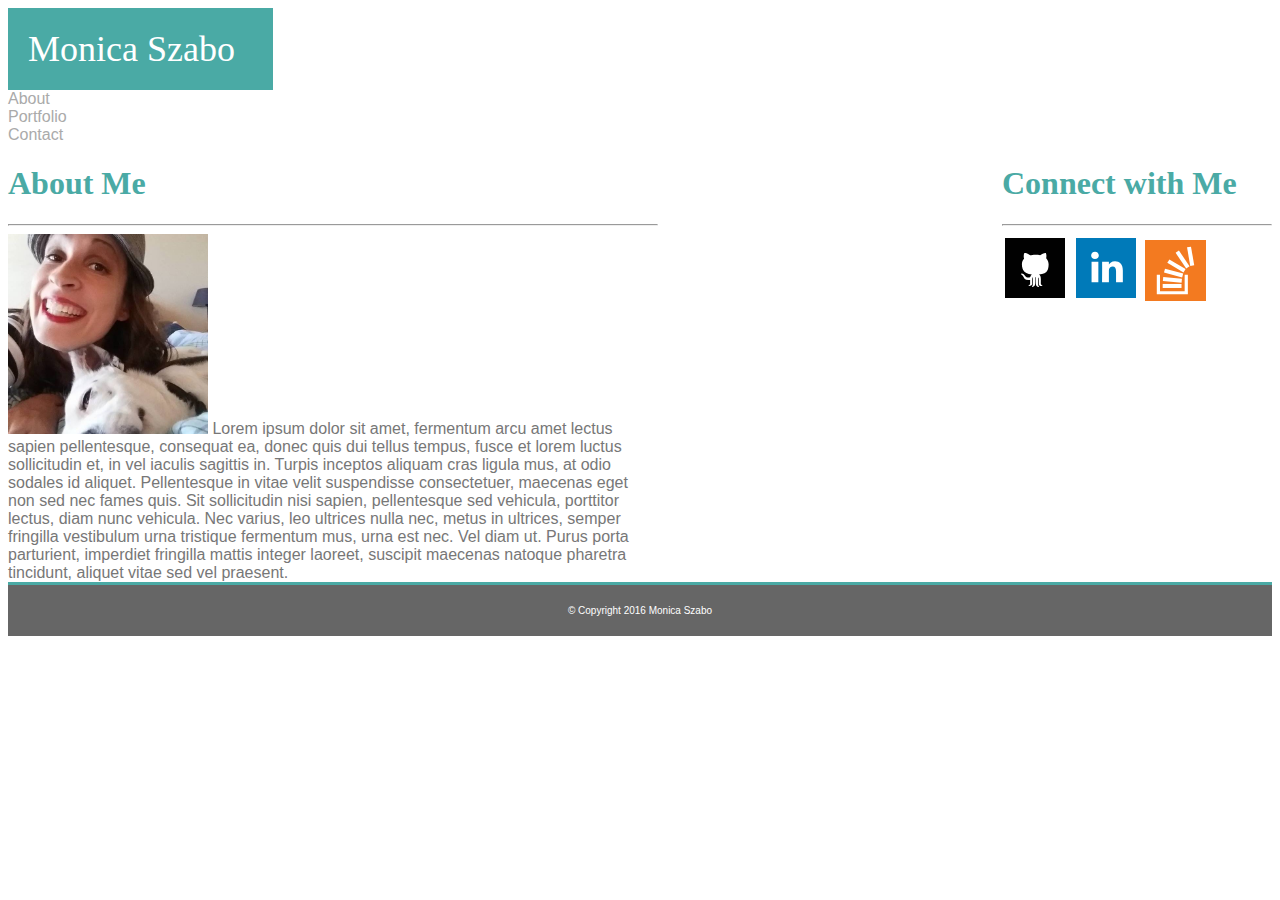
==== index.html @ a471b201 "Second" ====
<!DOCTYPE html>
<html>
	<head>
		<title>Monica Szabo</title>
		<link rel="stylesheet" type="text/css" href="assets/css/style.css">
	</head>
	<body>
		<section id="theTop">
			<header>Monica Szabo</header>

			<div class="topBar"><a href="index.html">About</a></div>
			<div class="topBar"><a href="portfolio.html">Portfolio</a></div>
			<div class="topBar"><a href="contact.html">Contact</a></div>
		</section>

		<section id="content">
			<h1>About Me</h1>
			<hr>
			<img src="assets/images/profilepic.jpg" width=200px>

			Lorem ipsum dolor sit amet, fermentum arcu amet lectus sapien pellentesque, consequat ea, donec quis dui tellus tempus, fusce et lorem luctus sollicitudin et, in vel iaculis sagittis in. Turpis inceptos aliquam cras ligula mus, at odio sodales id aliquet. Pellentesque in vitae velit suspendisse consectetuer, maecenas eget non sed nec fames quis. Sit sollicitudin nisi sapien, pellentesque sed vehicula, porttitor lectus, diam nunc vehicula. Nec varius, leo ultrices nulla nec, metus in ultrices, semper fringilla vestibulum urna tristique fermentum mus, urna est nec. Vel diam ut. Purus porta parturient, imperdiet fringilla mattis integer laoreet, suscipit maecenas natoque pharetra tincidunt, aliquet vitae sed vel praesent.
		</section>

		<section id="connect">
			<h1>Connect with Me</h1>
			<hr>
			<img src="assets/images/githubIcon.svg">
			<img src="assets/images/linkedInIcon.svg">
			<img src="assets/images/stackoverflowIcon.svg" width=61px>
		</section>
	</body>

	<footer>
	&copy; Copyright 2016 Monica Szabo 
	</footer>
</html>
---- assets/css/style.css ----
* {
  box-sizing: border-box;
  text-align: left;
  font-family: 'Arial', 'Helvetica Neue', Helvetica, sans-serif;
  color: #777777;
}

header {
	background-color: #4aaaa5;
	font-family: 'Georgia', Times, Times New Roman, serif;
	font-size: 36px;
	color: #fff;
	padding: 20px;
	width: 265px;
}

#theTop {
	float: left;
	width: 960px;
	
}

.topBar {

}

#content {
	float: left;
	width: 650px;

}

#connect {
	float: right;
	width: 270px;

}


h1 {
	font-family: 'Georgia', Times, Times New Roman, serif;
	color: #4aaaa5;
}

section {
	background-color: #fff;

}

footer {
	background-color: #666;
	color: #fff;
	text-align: center;
	padding: 20px;
	font-size: 10px;
	border-top: solid #4aaaa5;
	clear: both;
}

a{
	color: #aaa;
	text-decoration: none;
}
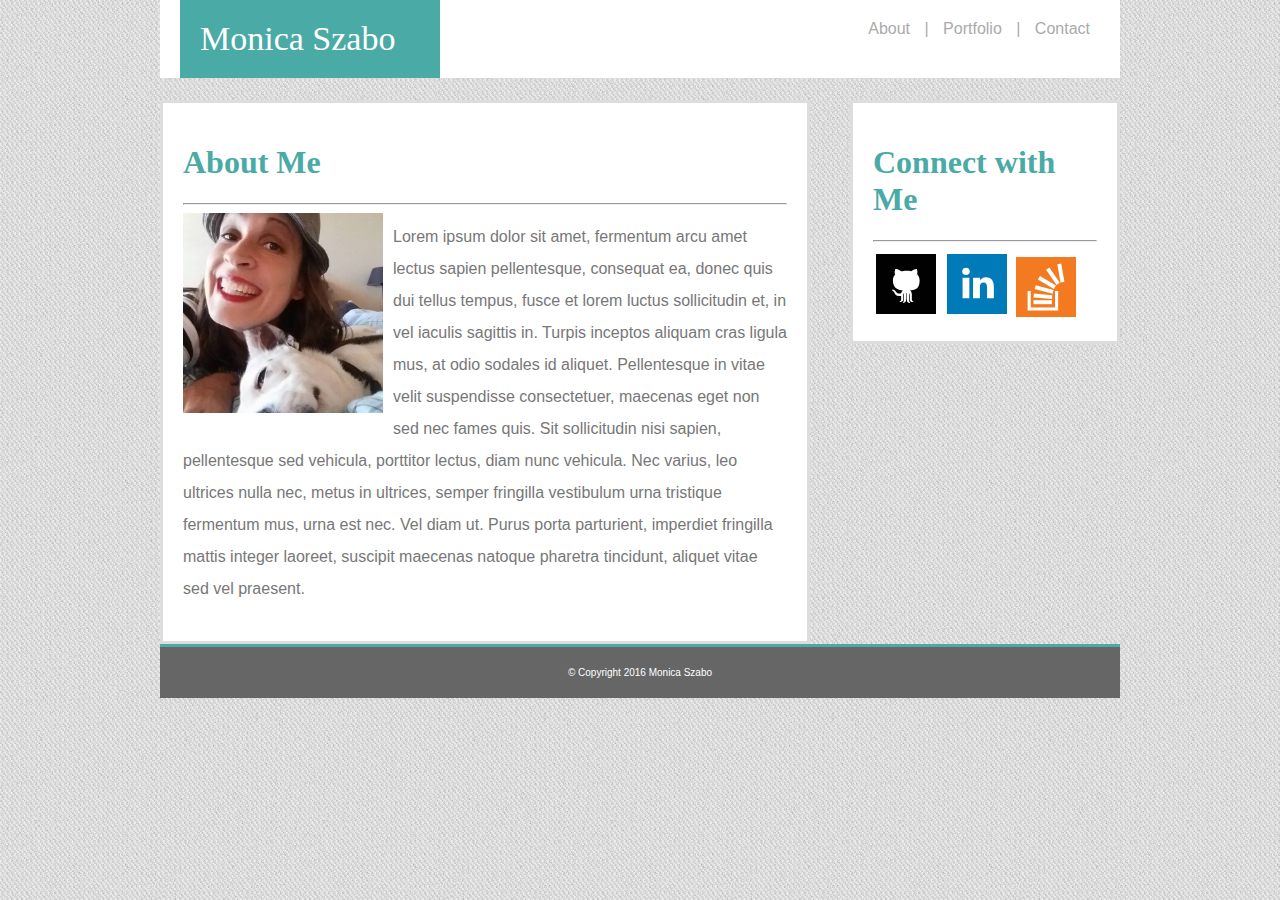
==== commit fbaf39e3: "Third" ====
--- a/index.html
+++ b/index.html
@@ -5,29 +5,33 @@
 		<link rel="stylesheet" type="text/css" href="assets/css/style.css">
 	</head>
 	<body>
-		<section id="theTop">
+		<div id="theTop">
 			<header>Monica Szabo</header>
 
-			<div class="topBar"><a href="index.html">About</a></div>
-			<div class="topBar"><a href="portfolio.html">Portfolio</a></div>
-			<div class="topBar"><a href="contact.html">Contact</a></div>
-		</section>
+			<div id="topBar">
+				<a href="index.html">About</a> | 
+				<a href="portfolio.html">Portfolio</a> | 
+				<a href="contact.html">Contact</a>
+			</div>
+		</div>
+		
+		<div id="theMiddle">
+			<section id="content">
+				<h1>About Me</h1>
+				<hr>
+				<img src="assets/images/profilepic.jpg" width=200px id="profile">
 
-		<section id="content">
-			<h1>About Me</h1>
-			<hr>
-			<img src="assets/images/profilepic.jpg" width=200px>
+				<p>Lorem ipsum dolor sit amet, fermentum arcu amet lectus sapien pellentesque, consequat ea, donec quis dui tellus tempus, fusce et lorem luctus sollicitudin et, in vel iaculis sagittis in. Turpis inceptos aliquam cras ligula mus, at odio sodales id aliquet. Pellentesque in vitae velit suspendisse consectetuer, maecenas eget non sed nec fames quis. Sit sollicitudin nisi sapien, pellentesque sed vehicula, porttitor lectus, diam nunc vehicula. Nec varius, leo ultrices nulla nec, metus in ultrices, semper fringilla vestibulum urna tristique fermentum mus, urna est nec. Vel diam ut. Purus porta parturient, imperdiet fringilla mattis integer laoreet, suscipit maecenas natoque pharetra tincidunt, aliquet vitae sed vel praesent.</p>
+			</section>
 
-			Lorem ipsum dolor sit amet, fermentum arcu amet lectus sapien pellentesque, consequat ea, donec quis dui tellus tempus, fusce et lorem luctus sollicitudin et, in vel iaculis sagittis in. Turpis inceptos aliquam cras ligula mus, at odio sodales id aliquet. Pellentesque in vitae velit suspendisse consectetuer, maecenas eget non sed nec fames quis. Sit sollicitudin nisi sapien, pellentesque sed vehicula, porttitor lectus, diam nunc vehicula. Nec varius, leo ultrices nulla nec, metus in ultrices, semper fringilla vestibulum urna tristique fermentum mus, urna est nec. Vel diam ut. Purus porta parturient, imperdiet fringilla mattis integer laoreet, suscipit maecenas natoque pharetra tincidunt, aliquet vitae sed vel praesent.
-		</section>
-
-		<section id="connect">
-			<h1>Connect with Me</h1>
-			<hr>
-			<img src="assets/images/githubIcon.svg">
-			<img src="assets/images/linkedInIcon.svg">
-			<img src="assets/images/stackoverflowIcon.svg" width=61px>
-		</section>
+			<section id="connect">
+				<h1>Connect with Me</h1>
+				<hr>
+				<img src="assets/images/githubIcon.svg">
+				<img src="assets/images/linkedInIcon.svg">
+				<img src="assets/images/stackoverflowIcon.svg" width=60px>
+			</section>
+		</div>
 	</body>
 
 	<footer>
--- a/assets/css/style.css
+++ b/assets/css/style.css
@@ -5,37 +5,52 @@
   color: #777777;
 }
 
+body {
+	background-image: url("../images/background.png");
+	align-items: center;
+	width: 960px;
+	margin: 0 auto;
+}
+
 header {
 	background-color: #4aaaa5;
 	font-family: 'Georgia', Times, Times New Roman, serif;
-	font-size: 36px;
+	font-size: 34px;
 	color: #fff;
 	padding: 20px;
-	width: 265px;
+	width: 260px;
+	float: left;
+	margin-left: 20px;
 }
 
 #theTop {
 	float: left;
-	width: 960px;
-	
+	width: 100%;
+	background-color: #fff;	
 }
 
-.topBar {
+#topBar {
+	float: right;
+	color: #aaa;
+	padding: 20px;
+}
 
+#theMiddle {
+	padding: 100px 0px 100px 0px;
 }
 
 #content {
 	float: left;
 	width: 650px;
-
+	padding: 20px;
 }
 
 #connect {
 	float: right;
 	width: 270px;
+	padding: 20px;
 
 }
-
 
 h1 {
 	font-family: 'Georgia', Times, Times New Roman, serif;
@@ -44,7 +59,8 @@
 
 section {
 	background-color: #fff;
-
+	border-style: solid;
+	border-color: #dddddd;
 }
 
 footer {
@@ -55,9 +71,24 @@
 	font-size: 10px;
 	border-top: solid #4aaaa5;
 	clear: both;
+	margin-top: 100px;
 }
 
 a{
 	color: #aaa;
 	text-decoration: none;
+	padding: 10px;
+}
+
+a:hover {
+    color: #666;
+}
+
+#profile {
+	float: left;
+	margin: 0px 10px 10px 0px;
+}
+
+p {
+	line-height: 200%;
 }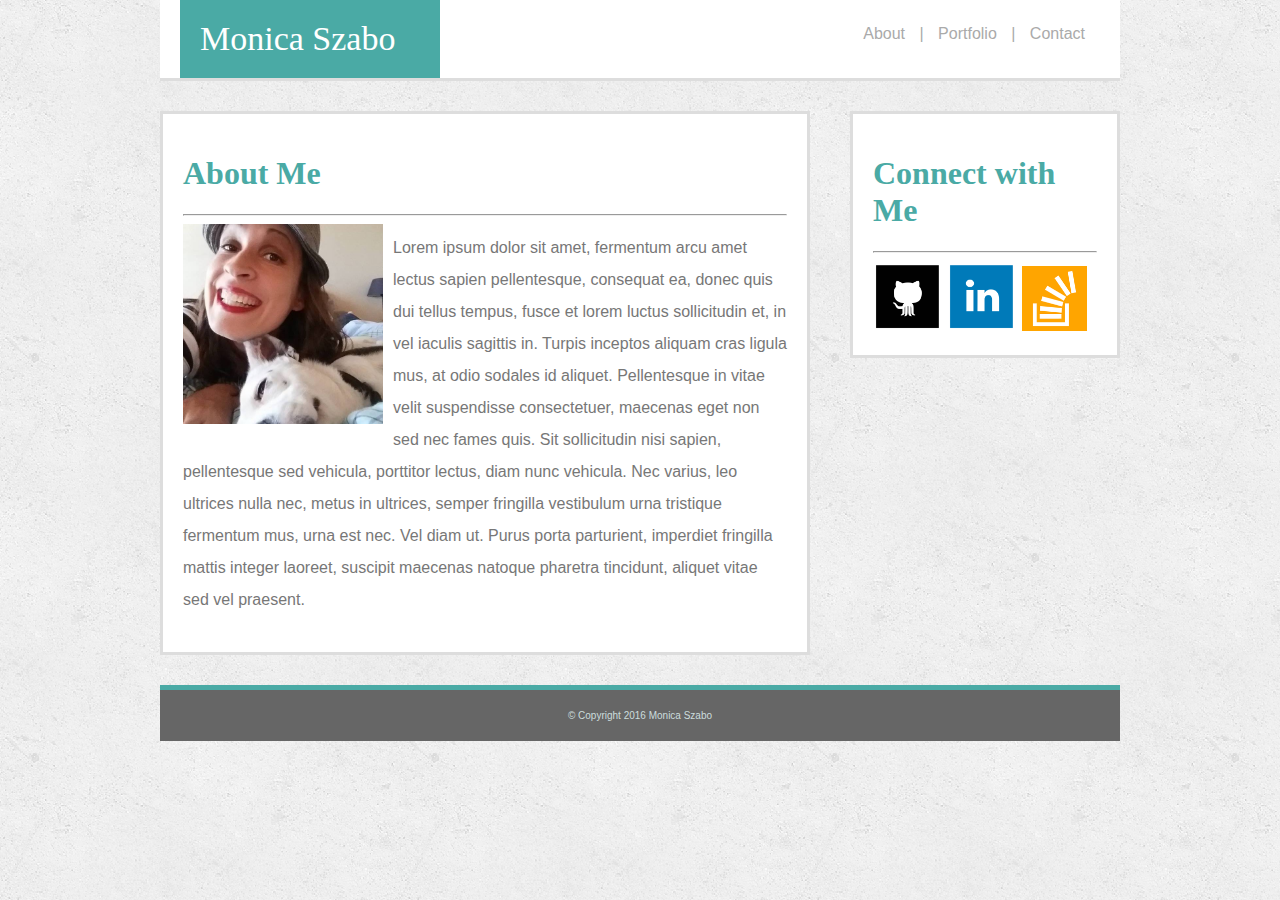
==== commit cf952072: "Fourth" ====
--- a/index.html
+++ b/index.html
@@ -9,9 +9,9 @@
 			<header>Monica Szabo</header>
 
 			<div id="topBar">
-				<a href="index.html">About</a> | 
-				<a href="portfolio.html">Portfolio</a> | 
-				<a href="contact.html">Contact</a>
+				<a href="index.html" class="topLinks">About</a> | 
+				<a href="portfolio.html" class="topLinks">Portfolio</a> | 
+				<a href="contact.html" class="topLinks">Contact</a>
 			</div>
 		</div>
 		
@@ -19,7 +19,7 @@
 			<section id="content">
 				<h1>About Me</h1>
 				<hr>
-				<img src="assets/images/profilepic.jpg" width=200px id="profile">
+				<img src="assets/images/profilepic.jpg" alt="Monica Szabo" width=200px id="profile">
 
 				<p>Lorem ipsum dolor sit amet, fermentum arcu amet lectus sapien pellentesque, consequat ea, donec quis dui tellus tempus, fusce et lorem luctus sollicitudin et, in vel iaculis sagittis in. Turpis inceptos aliquam cras ligula mus, at odio sodales id aliquet. Pellentesque in vitae velit suspendisse consectetuer, maecenas eget non sed nec fames quis. Sit sollicitudin nisi sapien, pellentesque sed vehicula, porttitor lectus, diam nunc vehicula. Nec varius, leo ultrices nulla nec, metus in ultrices, semper fringilla vestibulum urna tristique fermentum mus, urna est nec. Vel diam ut. Purus porta parturient, imperdiet fringilla mattis integer laoreet, suscipit maecenas natoque pharetra tincidunt, aliquet vitae sed vel praesent.</p>
 			</section>
@@ -27,9 +27,11 @@
 			<section id="connect">
 				<h1>Connect with Me</h1>
 				<hr>
-				<img src="assets/images/githubIcon.svg">
-				<img src="assets/images/linkedInIcon.svg">
-				<img src="assets/images/stackoverflowIcon.svg" width=60px>
+				<a href="https://github.com/MonicaSzabo/" target="_blank"><img src="assets/images/githubIcon.png" title="My GitHub Page" alt="GitHub" height=70></a>
+
+				<a href="https://www.linkedin.com/in/monica-szabo-39bba714" target="_blank"><img src="assets/images/linkedInIcon.png" title="My LinkedIn Page" alt="LinkedIn" height=70></a>
+
+				<img src="assets/images/stackoverflowIcon.png" title="Coming Soon!" alt="StackOverflow" height=65>
 			</section>
 		</div>
 	</body>
--- a/assets/css/style.css
+++ b/assets/css/style.css
@@ -7,7 +7,6 @@
 
 body {
 	background-image: url("../images/background.png");
-	align-items: center;
 	width: 960px;
 	margin: 0 auto;
 }
@@ -26,23 +25,35 @@
 #theTop {
 	float: left;
 	width: 100%;
-	background-color: #fff;	
+	background-color: #fff;
+	border-bottom: solid #ddd;
 }
 
 #topBar {
 	float: right;
 	color: #aaa;
-	padding: 20px;
+	padding: 25px;
+}
+
+.topLinks {
+	padding: 10px;
 }
 
 #theMiddle {
-	padding: 100px 0px 100px 0px;
+	float: left;
+	padding: 30px 0px 30px 0px;
+	width: 960px;
 }
 
 #content {
 	float: left;
 	width: 650px;
 	padding: 20px;
+}
+
+#profile {
+	float: left;
+	margin: 0px 10px 10px 0px;
 }
 
 #connect {
@@ -60,35 +71,28 @@
 section {
 	background-color: #fff;
 	border-style: solid;
-	border-color: #dddddd;
+	border-color: #ddd;
 }
 
 footer {
 	background-color: #666;
-	color: #fff;
+	color: #cdd;
 	text-align: center;
 	padding: 20px;
 	font-size: 10px;
-	border-top: solid #4aaaa5;
+	border-top: thick solid #4aaaa5;
 	clear: both;
-	margin-top: 100px;
 }
 
 a{
 	color: #aaa;
 	text-decoration: none;
-	padding: 10px;
 }
 
 a:hover {
     color: #666;
 }
 
-#profile {
-	float: left;
-	margin: 0px 10px 10px 0px;
-}
-
 p {
 	line-height: 200%;
 }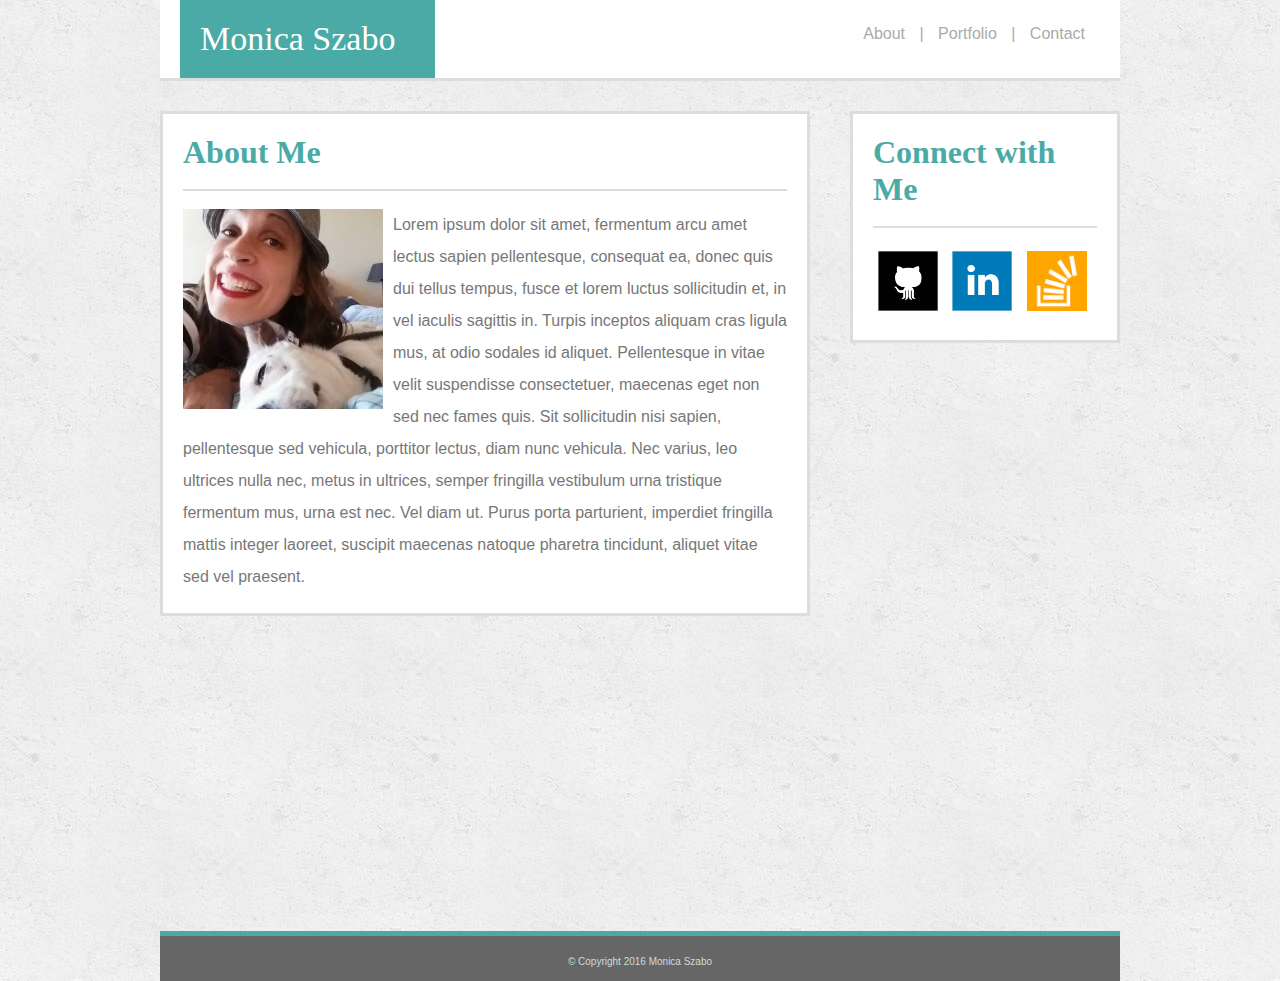
==== commit c9550437: "Sixth" ====
--- a/index.html
+++ b/index.html
@@ -15,25 +15,27 @@
 			</div>
 		</div>
 		
-		<div id="theMiddle">
+		<div id="theMiddle" class="wrapper">
 			<section id="content">
-				<h1>About Me</h1>
-				<hr>
+				<h1>About Me</h1><br>
+				<hr><br>
 				<img src="assets/images/profilepic.jpg" alt="Monica Szabo" width=200px id="profile">
 
 				<p>Lorem ipsum dolor sit amet, fermentum arcu amet lectus sapien pellentesque, consequat ea, donec quis dui tellus tempus, fusce et lorem luctus sollicitudin et, in vel iaculis sagittis in. Turpis inceptos aliquam cras ligula mus, at odio sodales id aliquet. Pellentesque in vitae velit suspendisse consectetuer, maecenas eget non sed nec fames quis. Sit sollicitudin nisi sapien, pellentesque sed vehicula, porttitor lectus, diam nunc vehicula. Nec varius, leo ultrices nulla nec, metus in ultrices, semper fringilla vestibulum urna tristique fermentum mus, urna est nec. Vel diam ut. Purus porta parturient, imperdiet fringilla mattis integer laoreet, suscipit maecenas natoque pharetra tincidunt, aliquet vitae sed vel praesent.</p>
 			</section>
 
 			<section id="connect">
-				<h1>Connect with Me</h1>
-				<hr>
-				<a href="https://github.com/MonicaSzabo/" target="_blank"><img src="assets/images/githubIcon.png" title="My GitHub Page" alt="GitHub" height=70></a>
+				<h1>Connect with Me</h1><br>
+				<hr><br>
+				<a href="https://github.com/MonicaSzabo/" target="_blank"><img src="assets/images/githubIcon.png" title="My GitHub Page" alt="GitHub" class="icons"></a>
 
-				<a href="https://www.linkedin.com/in/monica-szabo-39bba714" target="_blank"><img src="assets/images/linkedInIcon.png" title="My LinkedIn Page" alt="LinkedIn" height=70></a>
+				<a href="https://www.linkedin.com/in/monica-szabo-39bba714" target="_blank"><img src="assets/images/linkedInIcon.png" title="My LinkedIn Page" alt="LinkedIn" class="icons"></a>
 
-				<img src="assets/images/stackoverflowIcon.png" title="Coming Soon!" alt="StackOverflow" height=65>
+				<img src="assets/images/stackoverflowIcon.png" title="Coming Soon!" alt="StackOverflow" class="icons">
 			</section>
 		</div>
+
+		<div class="push"></div>
 	</body>
 
 	<footer>
--- a/assets/css/style.css
+++ b/assets/css/style.css
@@ -1,14 +1,28 @@
 * {
-  box-sizing: border-box;
-  text-align: left;
-  font-family: 'Arial', 'Helvetica Neue', Helvetica, sans-serif;
-  color: #777777;
+  	box-sizing: border-box;
+  	text-align: left;
+  	font-family: 'Arial', 'Helvetica Neue', Helvetica, sans-serif;
+  	margin: 0;
+}
+
+html, body {
+	height: 100%;
+}
+
+.wrapper {
+	min-height: 100%;
+	margin: 0 auto -50px;
+}
+
+footer, .push {
+	height: 50px;
 }
 
 body {
 	background-image: url("../images/background.png");
 	width: 960px;
 	margin: 0 auto;
+	color: #777777;
 }
 
 header {
@@ -17,7 +31,7 @@
 	font-size: 34px;
 	color: #fff;
 	padding: 20px;
-	width: 260px;
+	width: 255px;
 	float: left;
 	margin-left: 20px;
 }
@@ -54,6 +68,12 @@
 #profile {
 	float: left;
 	margin: 0px 10px 10px 0px;
+}
+
+.icons {
+	width: 70px;
+	height: 70px;
+	padding: 5px;
 }
 
 #connect {
@@ -95,4 +115,44 @@
 
 p {
 	line-height: 200%;
+}
+
+form {
+	line-height: 150%;
+	font-size: 16px;
+}
+
+input[type="submit"] {
+	background-color: #4aaaa5;
+	color: #fff;
+	padding: 10px 25px 10px 25px;
+	font-family: 'Arial', 'Helvetica Neue', Helvetica, sans-serif;
+	font-size: 16px;
+	text-decoration: none;
+	border: 0;
+}
+
+input[type="text"] {
+	width:100%;
+	padding:10px;
+	color: #ddd;
+	border-color: #eee;
+	border-style: solid;
+	border-width: 1px;
+}
+
+textarea {
+	width:100%;
+	height:180px;
+	padding:10px;
+	border-color: #eee;
+	border-style: solid;
+}
+
+hr{
+	display: block;
+    height: 2px;
+    border: 0;
+    border-top: 2px solid #dddddd;
+    padding: 0; 
 }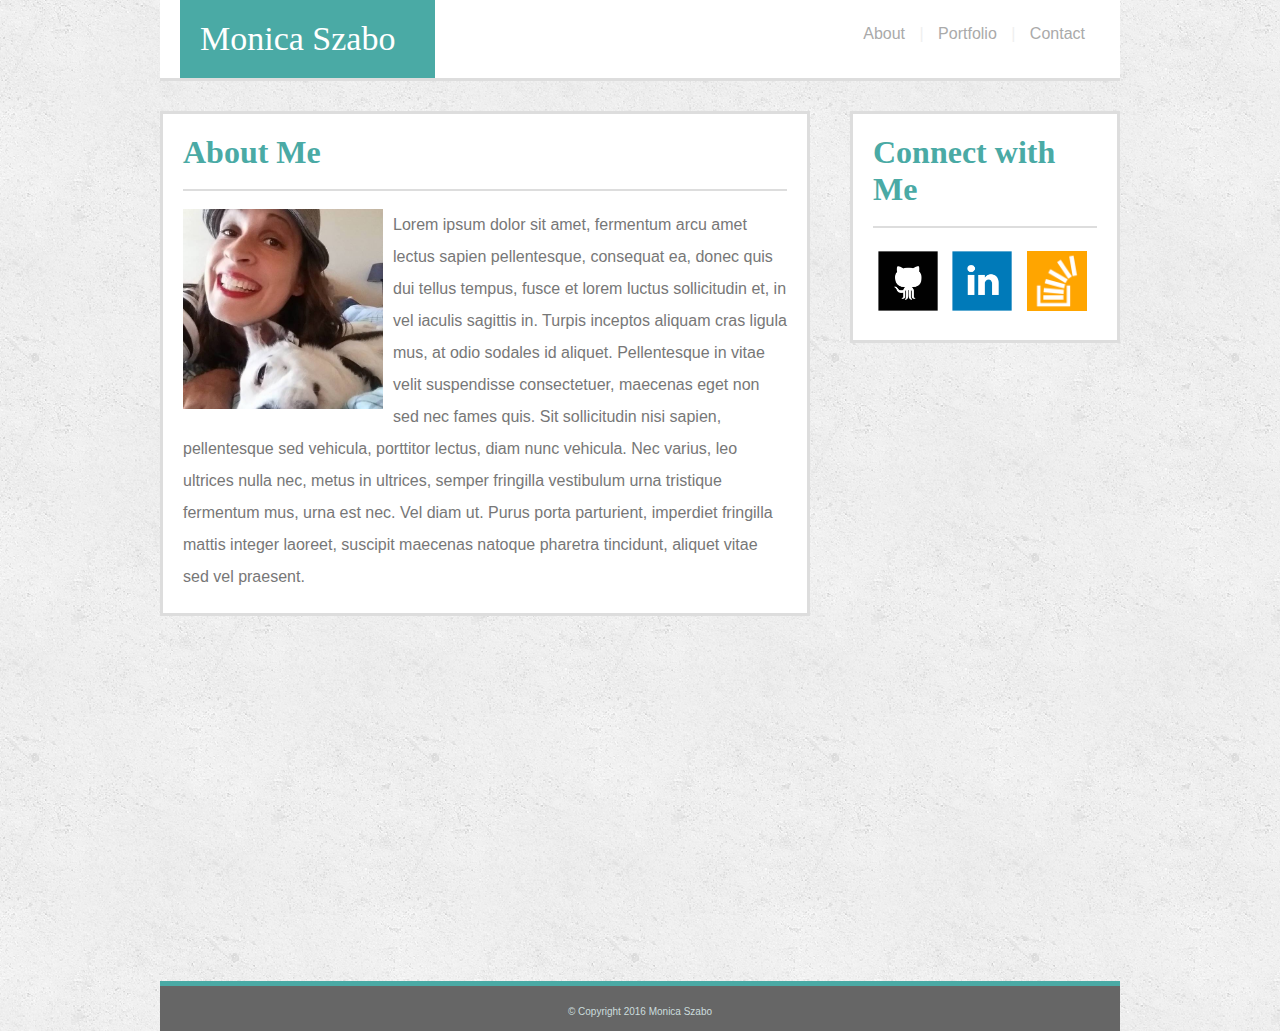
==== commit 96f48859: "Seventh" ====
--- a/index.html
+++ b/index.html
@@ -4,17 +4,16 @@
 		<title>Monica Szabo</title>
 		<link rel="stylesheet" type="text/css" href="assets/css/style.css">
 	</head>
+	<header>
+		<div id="myName">Monica Szabo</div>
+
+		<div id="topBar">
+			<a href="index.html" class="topLinks">About</a> | 
+			<a href="portfolio.html" class="topLinks">Portfolio</a> | 
+			<a href="contact.html" class="topLinks">Contact</a>
+		</div>
+	</header>
 	<body>
-		<div id="theTop">
-			<header>Monica Szabo</header>
-
-			<div id="topBar">
-				<a href="index.html" class="topLinks">About</a> | 
-				<a href="portfolio.html" class="topLinks">Portfolio</a> | 
-				<a href="contact.html" class="topLinks">Contact</a>
-			</div>
-		</div>
-		
 		<div id="theMiddle" class="wrapper">
 			<section id="content">
 				<h1>About Me</h1><br>
@@ -37,7 +36,6 @@
 
 		<div class="push"></div>
 	</body>
-
 	<footer>
 	&copy; Copyright 2016 Monica Szabo 
 	</footer>
--- a/assets/css/style.css
+++ b/assets/css/style.css
@@ -25,7 +25,7 @@
 	color: #777777;
 }
 
-header {
+#myName {
 	background-color: #4aaaa5;
 	font-family: 'Georgia', Times, Times New Roman, serif;
 	font-size: 34px;
@@ -36,26 +36,30 @@
 	margin-left: 20px;
 }
 
-#theTop {
+header {
 	float: left;
 	width: 100%;
 	background-color: #fff;
 	border-bottom: solid #ddd;
+	padding: 0px;
+	margin: 0px;
 }
 
 #topBar {
 	float: right;
+	color: #efefef;
+	padding: 25px;
+}
+
+.topLinks {
 	color: #aaa;
-	padding: 25px;
-}
-
-.topLinks {
 	padding: 10px;
 }
 
 #theMiddle {
 	float: left;
 	padding: 30px 0px 30px 0px;
+	margin: 0 auto;
 	width: 960px;
 }
 
@@ -102,6 +106,7 @@
 	font-size: 10px;
 	border-top: thick solid #4aaaa5;
 	clear: both;
+	width:100%;
 }
 
 a{
@@ -125,21 +130,27 @@
 input[type="submit"] {
 	background-color: #4aaaa5;
 	color: #fff;
-	padding: 10px 25px 10px 25px;
+	padding: 8px 26px 8px 26px;
 	font-family: 'Arial', 'Helvetica Neue', Helvetica, sans-serif;
 	font-size: 16px;
 	text-decoration: none;
 	border: 0;
 }
+input[type="submit"]:hover {
+	background-color: #044A48;
+}
 
 input[type="text"] {
 	width:100%;
 	padding:10px;
-	color: #ddd;
 	border-color: #eee;
 	border-style: solid;
 	border-width: 1px;
 }
+
+/*input:focus {
+	border-color: #4aaaa5;
+}*/
 
 textarea {
 	width:100%;
@@ -155,4 +166,50 @@
     border: 0;
     border-top: 2px solid #dddddd;
     padding: 0; 
+}
+
+.portfolioPic {
+	width: 275px;
+	margin: 15px 10px 15px 10px;
+	opacity: 0.7;
+	filter: alpha(opacity=70);
+}
+
+.portfolioPic:hover {
+	opacity: 1.0;
+	filter: alpha(opacity=100);
+}
+
+.portPicLabel {
+	background-color: #4aaaa5;
+	font-family: 'Georgia', Times, Times New Roman, serif;
+	font-size: 26px;
+	color: #fff;
+	padding: 13px;
+	width: 275px;
+	text-align: center;
+	position: relative;
+	z-index: 2;
+	top: -100px;
+	margin: 15px 10px 15px 10px;
+}
+
+.twoPics {
+	width: 600px;
+	overflow: hidden;
+	/*border-style: solid;
+	border-color: red;*/
+}
+
+.first {
+	width: 275px;
+	float: left;
+	border-style: solid;
+	border-color: blue;
+}
+
+.second{
+	overflow: hidden;
+	border-style: solid;
+	border-color: green;
 }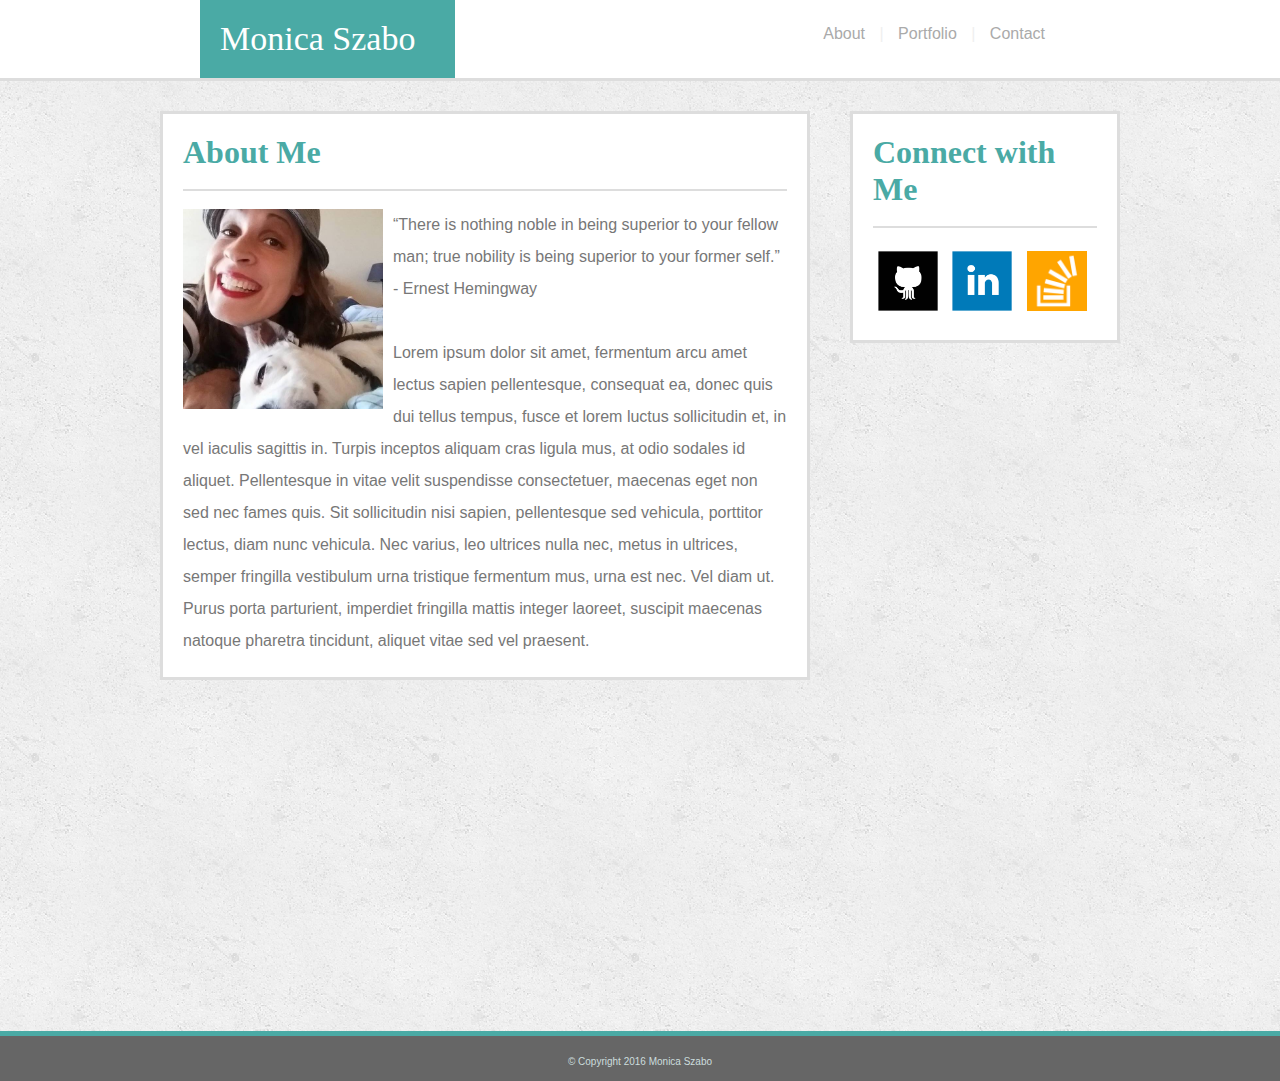
==== commit 08f62e1b: "Tenth" ====
--- a/index.html
+++ b/index.html
@@ -2,25 +2,30 @@
 <html>
 	<head>
 		<title>Monica Szabo</title>
+		<!-- <link rel="stylesheet" type="text/css" href="assets/css/reset.css"> -->
 		<link rel="stylesheet" type="text/css" href="assets/css/style.css">
+		<meta http-equiv="Content-Type" content="text/html; charset=UTF-8" />
 	</head>
-	<header>
-		<div id="myName">Monica Szabo</div>
+	<body>
+		<header>
+			<div class="myName">Monica Szabo</div>
 
-		<div id="topBar">
-			<a href="index.html" class="topLinks">About</a> | 
-			<a href="portfolio.html" class="topLinks">Portfolio</a> | 
-			<a href="contact.html" class="topLinks">Contact</a>
-		</div>
-	</header>
-	<body>
+			<div id="topBar">
+				<a href="index.html" class="topLinks">About</a> | 
+				<a href="portfolio.html" class="topLinks">Portfolio</a> | 
+				<a href="contact.html" class="topLinks">Contact</a>
+			</div>
+		</header>
 		<div id="theMiddle" class="wrapper">
 			<section id="content">
 				<h1>About Me</h1><br>
 				<hr><br>
-				<img src="assets/images/profilepic.jpg" alt="Monica Szabo" width=200px id="profile">
+				<img src="assets/images/profilepic.jpg" alt="Monica Szabo" id="profile">
 
-				<p>Lorem ipsum dolor sit amet, fermentum arcu amet lectus sapien pellentesque, consequat ea, donec quis dui tellus tempus, fusce et lorem luctus sollicitudin et, in vel iaculis sagittis in. Turpis inceptos aliquam cras ligula mus, at odio sodales id aliquet. Pellentesque in vitae velit suspendisse consectetuer, maecenas eget non sed nec fames quis. Sit sollicitudin nisi sapien, pellentesque sed vehicula, porttitor lectus, diam nunc vehicula. Nec varius, leo ultrices nulla nec, metus in ultrices, semper fringilla vestibulum urna tristique fermentum mus, urna est nec. Vel diam ut. Purus porta parturient, imperdiet fringilla mattis integer laoreet, suscipit maecenas natoque pharetra tincidunt, aliquet vitae sed vel praesent.</p>
+				<p><q>There is nothing noble in being superior to your fellow man; true nobility is being superior to your former self.</q> &#45; Ernest Hemingway <br><br>
+
+
+				Lorem ipsum dolor sit amet, fermentum arcu amet lectus sapien pellentesque, consequat ea, donec quis dui tellus tempus, fusce et lorem luctus sollicitudin et, in vel iaculis sagittis in. Turpis inceptos aliquam cras ligula mus, at odio sodales id aliquet. Pellentesque in vitae velit suspendisse consectetuer, maecenas eget non sed nec fames quis. Sit sollicitudin nisi sapien, pellentesque sed vehicula, porttitor lectus, diam nunc vehicula. Nec varius, leo ultrices nulla nec, metus in ultrices, semper fringilla vestibulum urna tristique fermentum mus, urna est nec. Vel diam ut. Purus porta parturient, imperdiet fringilla mattis integer laoreet, suscipit maecenas natoque pharetra tincidunt, aliquet vitae sed vel praesent.</p>
 			</section>
 
 			<section id="connect">
@@ -35,8 +40,6 @@
 		</div>
 
 		<div class="push"></div>
+		<footer> &copy; Copyright 2016 Monica Szabo </footer>
 	</body>
-	<footer>
-	&copy; Copyright 2016 Monica Szabo 
-	</footer>
 </html>--- a/assets/css/style.css
+++ b/assets/css/style.css
@@ -20,12 +20,11 @@
 
 body {
 	background-image: url("../images/background.png");
-	width: 960px;
 	margin: 0 auto;
 	color: #777777;
 }
 
-#myName {
+.myName {
 	background-color: #4aaaa5;
 	font-family: 'Georgia', Times, Times New Roman, serif;
 	font-size: 34px;
@@ -33,7 +32,7 @@
 	padding: 20px;
 	width: 255px;
 	float: left;
-	margin-left: 20px;
+	margin-left: 200px;
 }
 
 header {
@@ -49,6 +48,7 @@
 	float: right;
 	color: #efefef;
 	padding: 25px;
+	margin-right: 200px;
 }
 
 .topLinks {
@@ -57,7 +57,7 @@
 }
 
 #theMiddle {
-	float: left;
+	clear: both;
 	padding: 30px 0px 30px 0px;
 	margin: 0 auto;
 	width: 960px;
@@ -67,11 +67,13 @@
 	float: left;
 	width: 650px;
 	padding: 20px;
+	margin-bottom: 50px;
 }
 
 #profile {
 	float: left;
 	margin: 0px 10px 10px 0px;
+	width: 200px; 	
 }
 
 .icons {
@@ -106,7 +108,7 @@
 	font-size: 10px;
 	border-top: thick solid #4aaaa5;
 	clear: both;
-	width:100%;
+	width: 100%;
 }
 
 a{
@@ -168,6 +170,10 @@
     padding: 0; 
 }
 
+.work {
+	display: inline-block;
+}
+
 .portfolioPic {
 	width: 275px;
 	margin: 15px 10px 15px 10px;
@@ -186,30 +192,10 @@
 	font-size: 26px;
 	color: #fff;
 	padding: 13px;
+	margin: 15px 10px 15px 10px;
 	width: 275px;
 	text-align: center;
 	position: relative;
+	top: -100px;
 	z-index: 2;
-	top: -100px;
-	margin: 15px 10px 15px 10px;
-}
-
-.twoPics {
-	width: 600px;
-	overflow: hidden;
-	/*border-style: solid;
-	border-color: red;*/
-}
-
-.first {
-	width: 275px;
-	float: left;
-	border-style: solid;
-	border-color: blue;
-}
-
-.second{
-	overflow: hidden;
-	border-style: solid;
-	border-color: green;
 }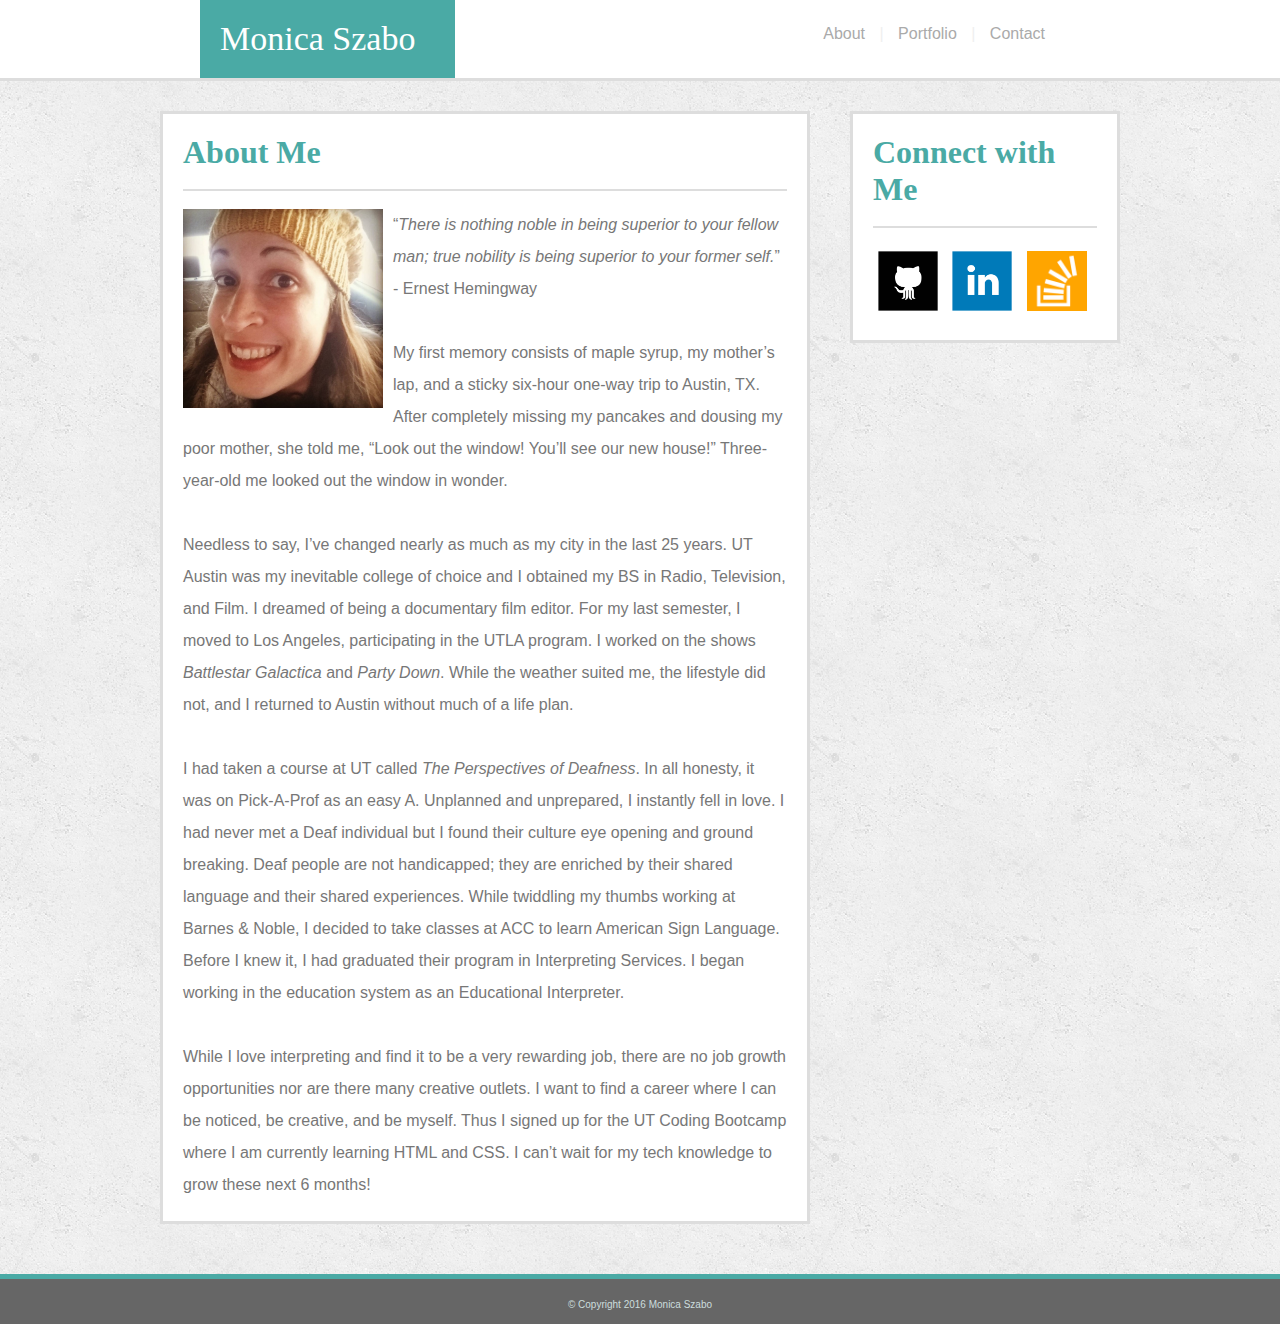
==== commit c9f615e0: "Twelfth" ====
--- a/index.html
+++ b/index.html
@@ -22,10 +22,16 @@
 				<hr><br>
 				<img src="assets/images/profilepic.jpg" alt="Monica Szabo" id="profile">
 
-				<p><q>There is nothing noble in being superior to your fellow man; true nobility is being superior to your former self.</q> &#45; Ernest Hemingway <br><br>
-
-
-				Lorem ipsum dolor sit amet, fermentum arcu amet lectus sapien pellentesque, consequat ea, donec quis dui tellus tempus, fusce et lorem luctus sollicitudin et, in vel iaculis sagittis in. Turpis inceptos aliquam cras ligula mus, at odio sodales id aliquet. Pellentesque in vitae velit suspendisse consectetuer, maecenas eget non sed nec fames quis. Sit sollicitudin nisi sapien, pellentesque sed vehicula, porttitor lectus, diam nunc vehicula. Nec varius, leo ultrices nulla nec, metus in ultrices, semper fringilla vestibulum urna tristique fermentum mus, urna est nec. Vel diam ut. Purus porta parturient, imperdiet fringilla mattis integer laoreet, suscipit maecenas natoque pharetra tincidunt, aliquet vitae sed vel praesent.</p>
+				<p><q><em>There is nothing noble in being superior to your fellow man; true nobility is being superior to your former self.</em></q> &#45; Ernest Hemingway
+				<br><br>
+				My first memory consists of maple syrup, my mother’s lap, and a sticky six-hour one-way trip to Austin, TX.  After completely missing my pancakes and dousing my poor mother, she told me, <q>Look out the window!  You’ll see our new house!</q>  Three-year-old me looked out the window in wonder.
+				<br><br>
+				Needless to say, I’ve changed nearly as much as my city in the last 25 years.  UT Austin was my inevitable college of choice and I obtained my BS in Radio, Television, and Film.  I dreamed of being a documentary film editor.  For my last semester, I moved to Los Angeles, participating in the UTLA program.  I worked on the shows <em>Battlestar Galactica</em> and <em>Party Down</em>.  While the weather suited me, the lifestyle did not, and I returned to Austin without much of a life plan.
+				<br><br>
+				I had taken a course at UT called <em>The Perspectives of Deafness</em>. In all honesty, it was on Pick-A-Prof as an easy A.  Unplanned and unprepared,  I instantly fell in love.  I had never met a Deaf individual but I found their culture eye opening and ground breaking.  Deaf people are not handicapped; they are enriched by their shared language and their shared experiences.  While twiddling my thumbs working at Barnes &#38; Noble, I decided to take classes at ACC to learn American Sign Language.  Before I knew it, I had graduated their program in Interpreting Services.  I began working in the education system as an Educational Interpreter.
+				<br><br>
+				While I love interpreting and find it to be a very rewarding job, there are no job growth opportunities nor are there many creative outlets.  I want to find a career where I can be noticed, be creative, and be myself.  Thus I signed up for the UT Coding Bootcamp where I am currently learning HTML and CSS.  I can’t wait for my tech knowledge to grow these next 6 months!
+				</p>
 			</section>
 
 			<section id="connect">
--- a/assets/css/style.css
+++ b/assets/css/style.css
@@ -172,6 +172,7 @@
 
 .work {
 	display: inline-block;
+	height: 200px;
 }
 
 .portfolioPic {
